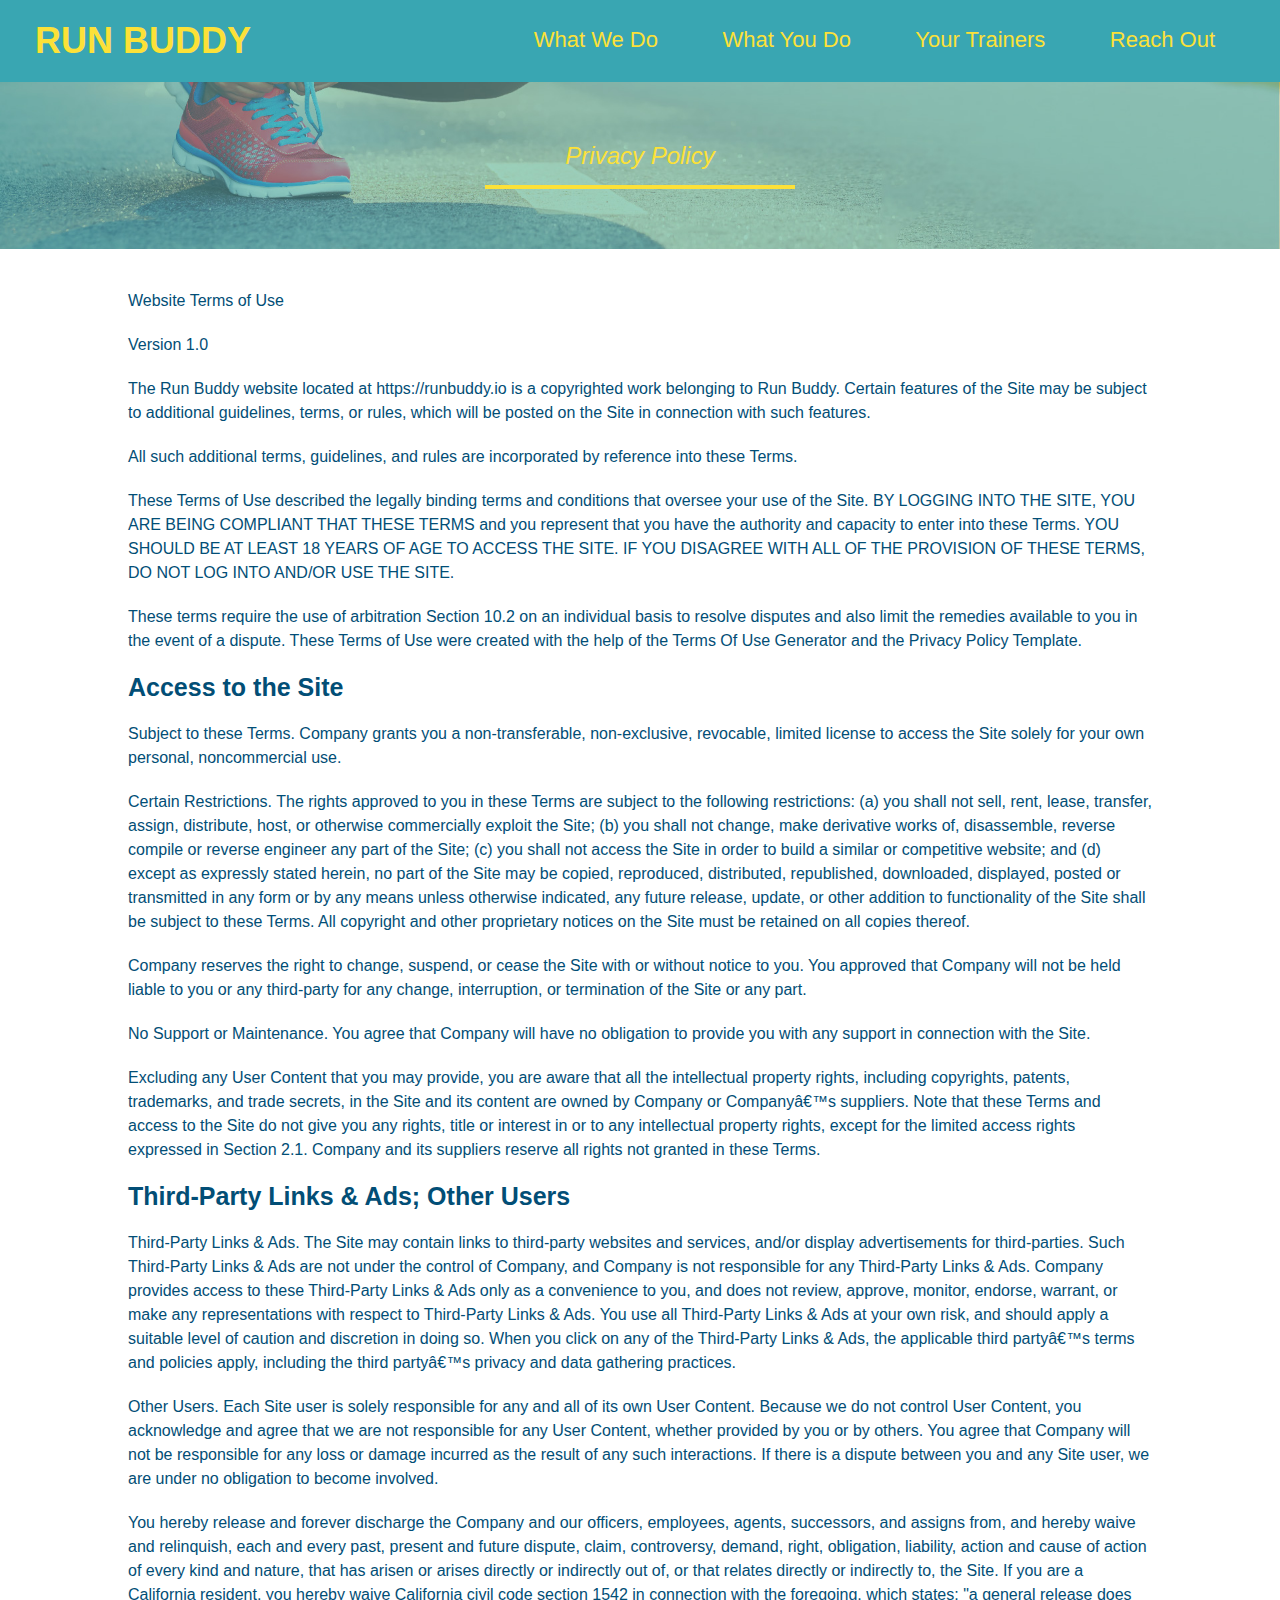
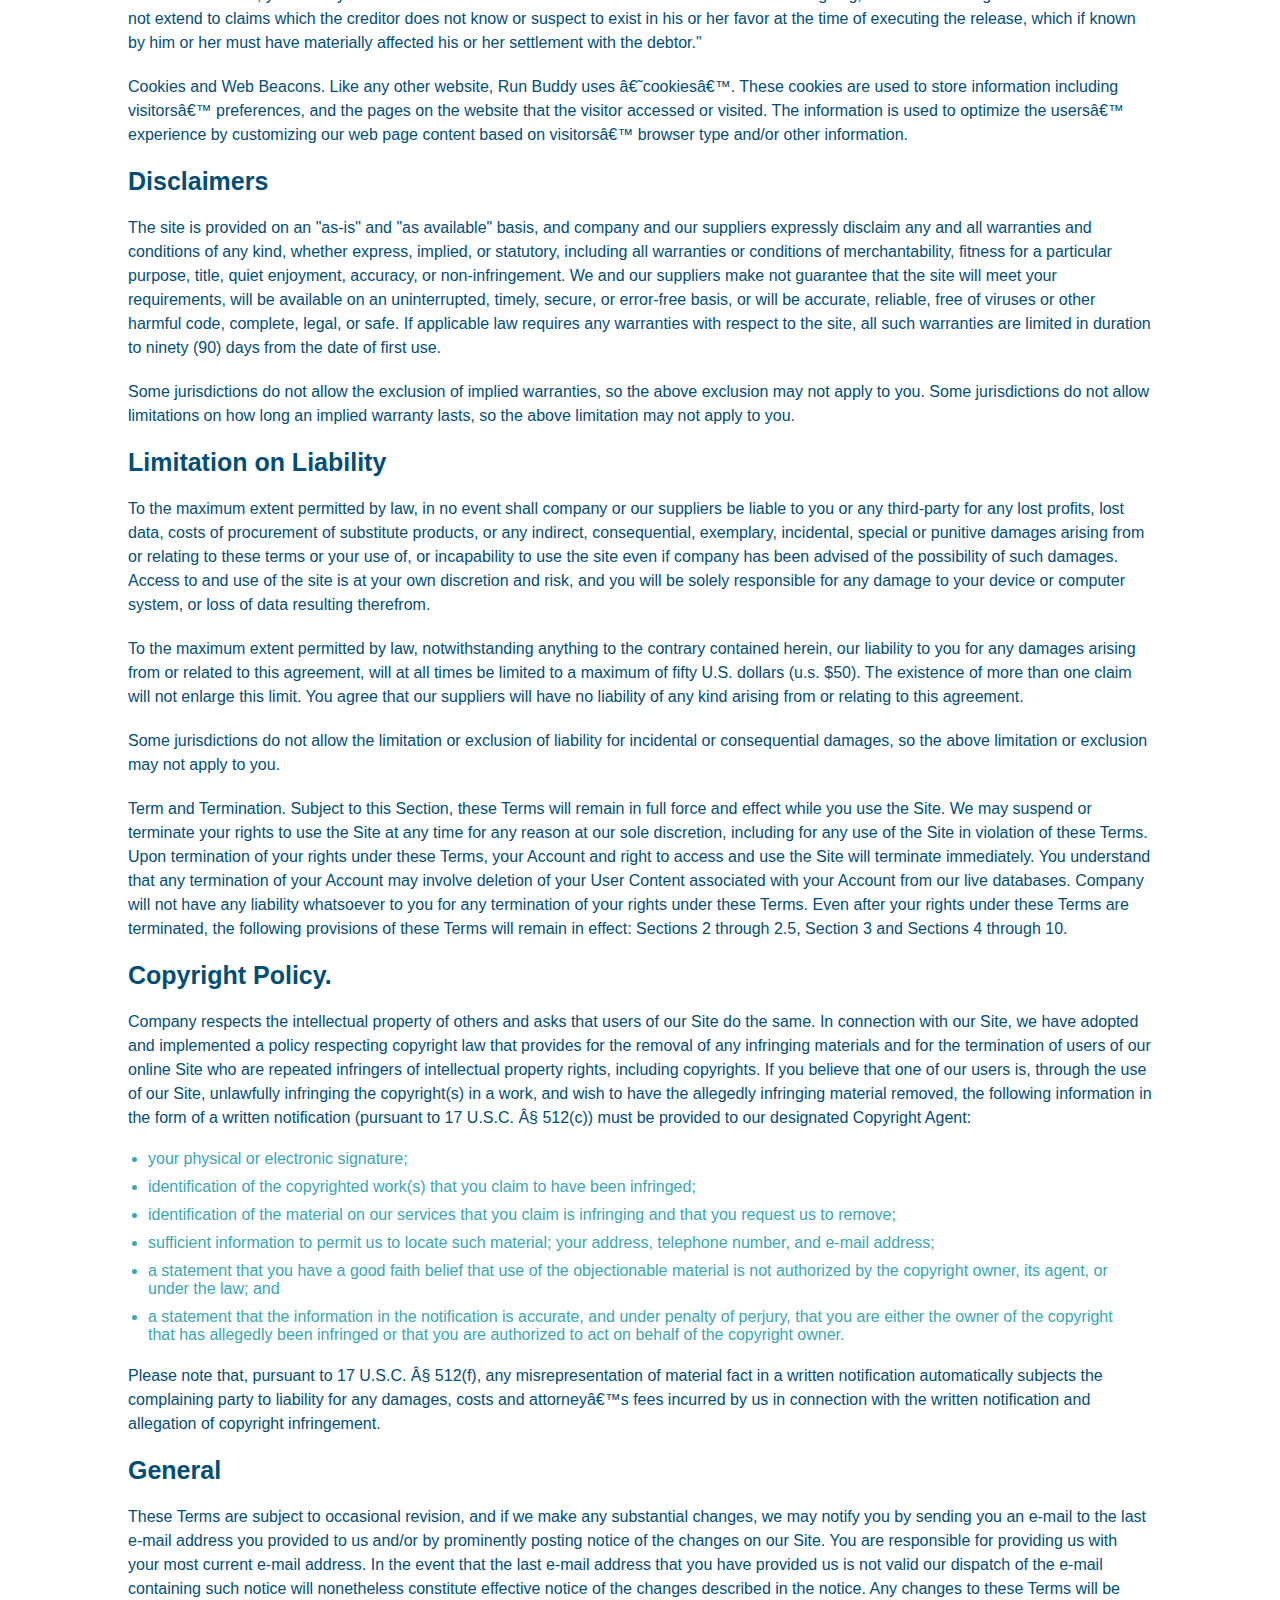
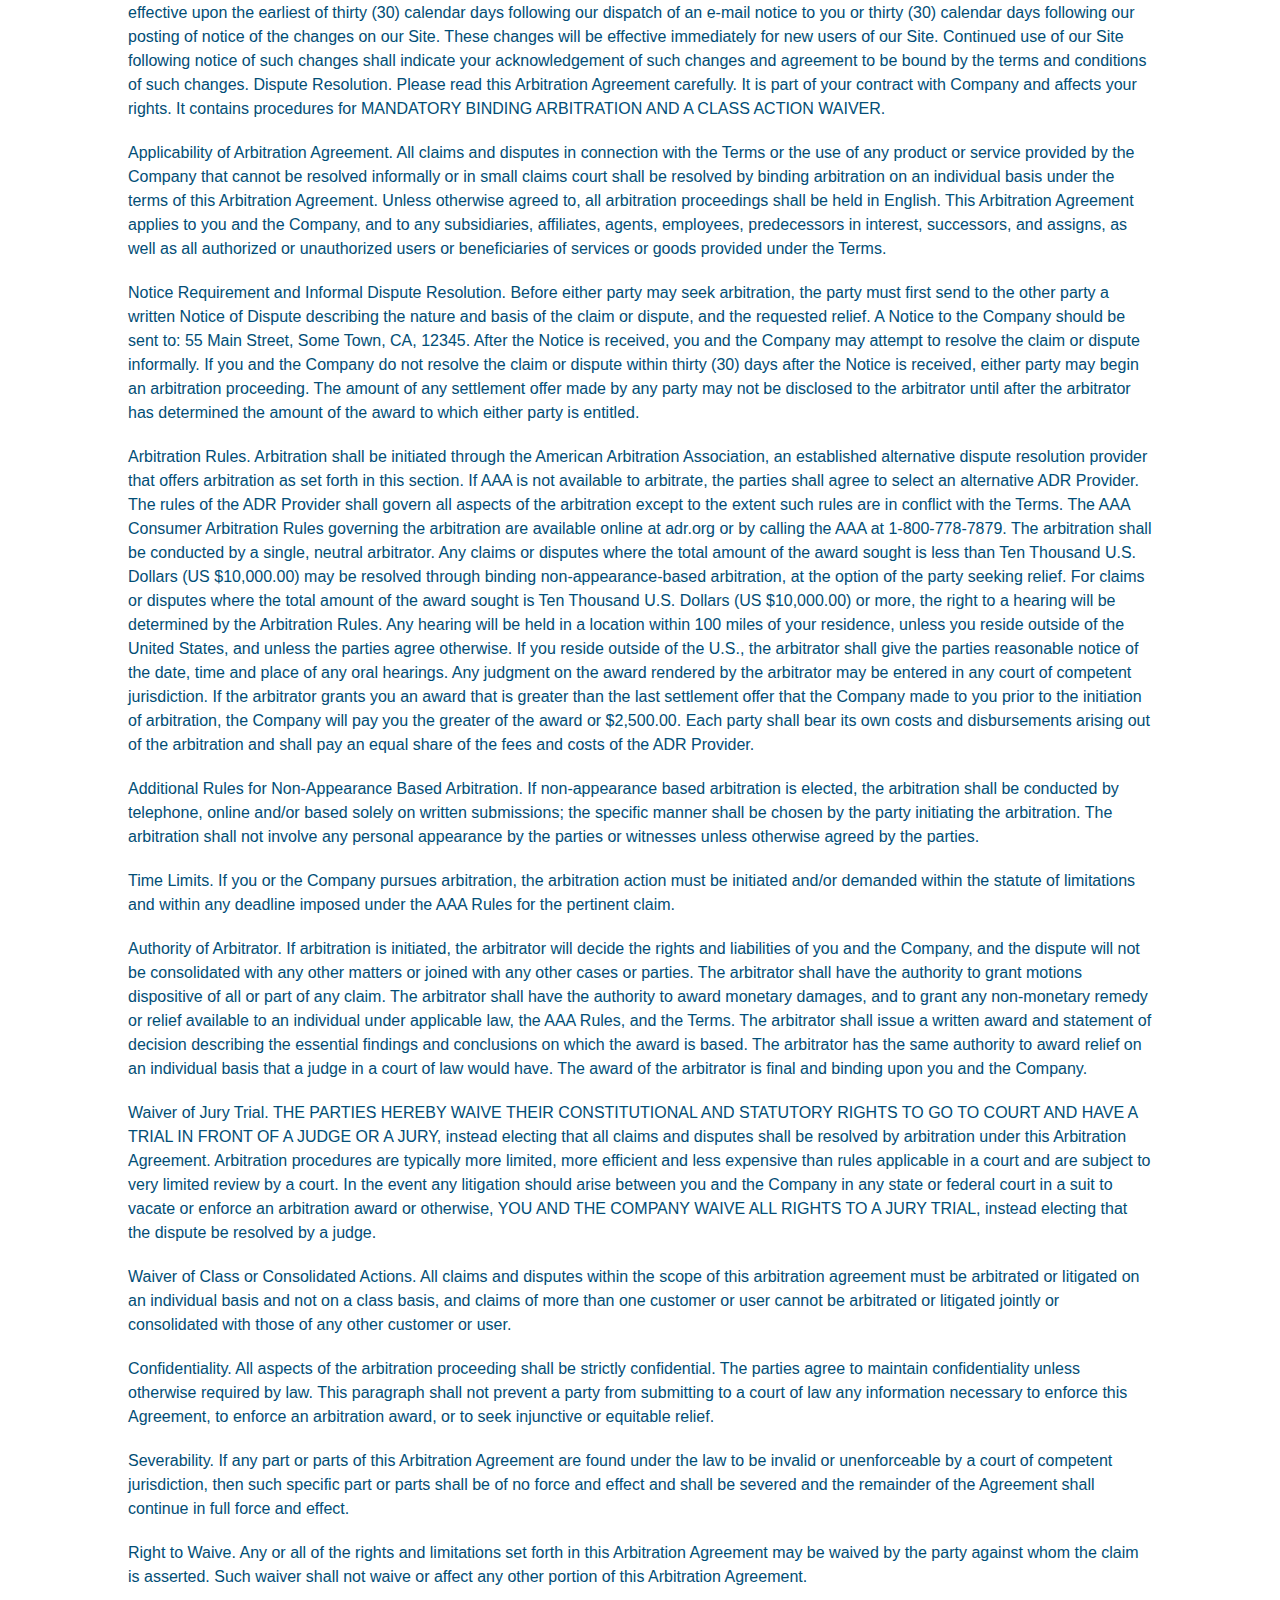
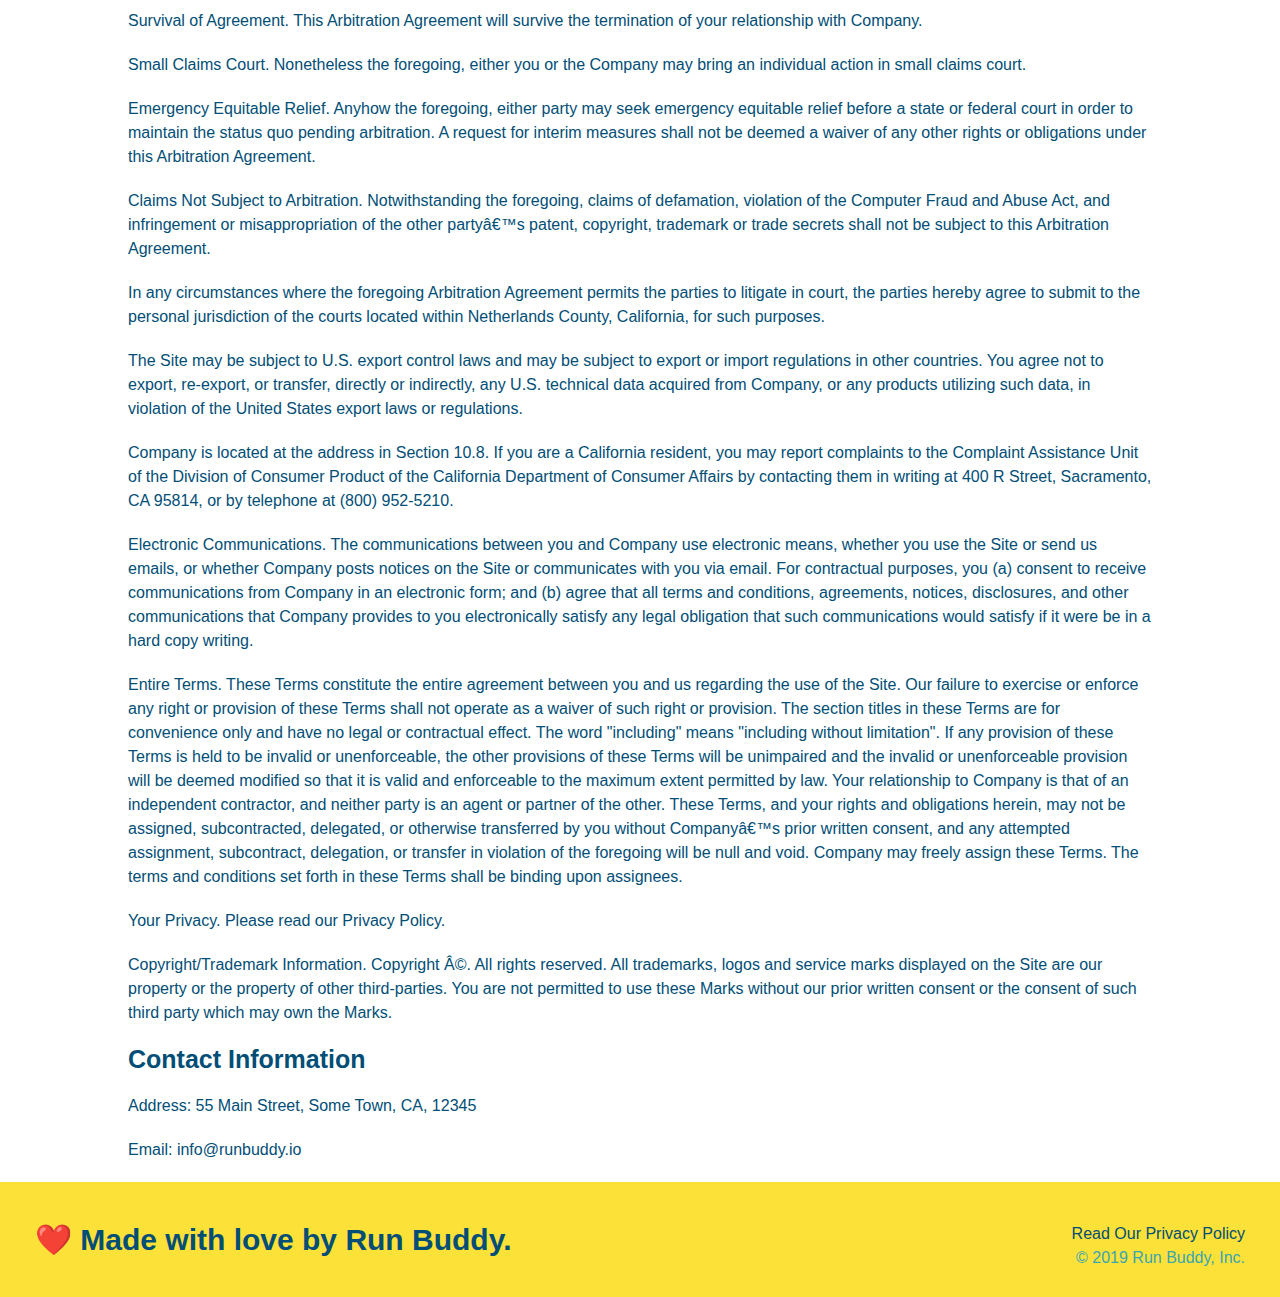
==== privacy-policy.html @ 729542e2 "final product" ====
<!DOCTYPE html>
<html lang="en">
    <head>
        <meta charset="UTF-8" />
        <title>Privacy Policy - Run Buddy</title>
        <link rel="stylesheet" href="./assets/css/style.css" />
        <link rel="stylesheet" href="./assets/css/secondary-styles.css" />
    </head>
    <body>
        <!-- Navigation -->
        <header>
            <h1>
                <a href="/">RUN BUDDY</a>
            </h1>
            <nav>
                <!-- Unordered list element-->
                <ul>
                    <!-- List item element-->
                    <li>
                        <a href="./index.html#what-we-do">What We Do</a>
                    </li>
                    <li>
                        <a href="./index.html#what-you-do">What You Do</a>
                    </li>
                    <li>
                        <a href="./index.html#your-trainers">Your Trainers</a>
                    </li>
                    <li>
                        <a href="./index.html#reach-out">Reach Out</a>
                    </li>
                </ul>
            </nav>
        </header>
        <section class="hero">
            <h2 class="page-title">
                Privacy Policy
            </h2>
        </section>
        <article class="secondary-content">
            <p>
                Website Terms of Use
              </p>
        
              <p>
                Version 1.0
              </p>
        
              <p>
                The Run Buddy website located at https://runbuddy.io is a copyrighted work belonging to Run Buddy. Certain
                features of the Site may be subject to additional guidelines, terms, or rules, which will be posted on the Site
                in connection with such features.
              </p>
        
              <p>
                All such additional terms, guidelines, and rules are incorporated by reference into these Terms.
              </p>
        
              <p>
                These Terms of Use described the legally binding terms and conditions that oversee your use of the Site. BY
                LOGGING INTO THE SITE, YOU ARE BEING COMPLIANT THAT THESE TERMS and you represent that you have the authority
                and capacity to enter into these Terms. YOU SHOULD BE AT LEAST 18 YEARS OF AGE TO ACCESS THE SITE. IF YOU
                DISAGREE WITH ALL OF THE PROVISION OF THESE TERMS, DO NOT LOG INTO AND/OR USE THE SITE.
              </p>
        
              <p>
                These terms require the use of arbitration Section 10.2 on an individual basis to resolve disputes and also
                limit the remedies available to you in the event of a dispute. These Terms of Use were created with the help of
                the Terms Of Use Generator and the Privacy Policy Template.
              </p>
        
              <h3>
                Access to the Site
              </h3>
        
              <p>
                Subject to these Terms. Company grants you a non-transferable, non-exclusive, revocable, limited license to
                access the Site solely for your own personal, noncommercial use.
              </p>
        
              <p>
                Certain Restrictions. The rights approved to you in these Terms are subject to the following restrictions: (a)
                you shall not sell, rent, lease, transfer, assign, distribute, host, or otherwise commercially exploit the Site;
                (b) you shall not change, make derivative works of, disassemble, reverse compile or reverse engineer any part of
                the Site; (c) you shall not access the Site in order to build a similar or competitive website; and (d) except
                as expressly stated herein, no part of the Site may be copied, reproduced, distributed, republished, downloaded,
                displayed, posted or transmitted in any form or by any means unless otherwise indicated, any future release,
                update, or other addition to functionality of the Site shall be subject to these Terms. All copyright and other
                proprietary notices on the Site must be retained on all copies thereof.
              </p>
        
              <p>
                Company reserves the right to change, suspend, or cease the Site with or without notice to you. You approved
                that Company will not be held liable to you or any third-party for any change, interruption, or termination of
                the Site or any part.
              </p>
        
              <p>
                No Support or Maintenance. You agree that Company will have no obligation to provide you with any support in
                connection with the Site.
              </p>
        
              <p>
                Excluding any User Content that you may provide, you are aware that all the intellectual property rights,
                including copyrights, patents, trademarks, and trade secrets, in the Site and its content are owned by Company
                or Companyâ€™s suppliers. Note that these Terms and access to the Site do not give you any rights, title or
                interest in or to any intellectual property rights, except for the limited access rights expressed in Section
                2.1. Company and its suppliers reserve all rights not granted in these Terms.
              </p>
        
              <h3>
                Third-Party Links & Ads; Other Users
              </h3>
        
              <p>
                Third-Party Links & Ads. The Site may contain links to third-party websites and services, and/or display
                advertisements for third-parties. Such Third-Party Links & Ads are not under the control of Company, and Company
                is not responsible for any Third-Party Links & Ads. Company provides access to these Third-Party Links & Ads
                only as a convenience to you, and does not review, approve, monitor, endorse, warrant, or make any
                representations with respect to Third-Party Links & Ads. You use all Third-Party Links & Ads at your own risk,
                and should apply a suitable level of caution and discretion in doing so. When you click on any of the
                Third-Party Links & Ads, the applicable third partyâ€™s terms and policies apply, including the third partyâ€™s
                privacy and data gathering practices.
              </p>
        
              <p>
                Other Users. Each Site user is solely responsible for any and all of its own User Content. Because we do not
                control User Content, you acknowledge and agree that we are not responsible for any User Content, whether
                provided by you or by others. You agree that Company will not be responsible for any loss or damage incurred as
                the result of any such interactions. If there is a dispute between you and any Site user, we are under no
                obligation to become involved.
              </p>
        
              <p>
                You hereby release and forever discharge the Company and our officers, employees, agents, successors, and
                assigns from, and hereby waive and relinquish, each and every past, present and future dispute, claim,
                controversy, demand, right, obligation, liability, action and cause of action of every kind and nature, that has
                arisen or arises directly or indirectly out of, or that relates directly or indirectly to, the Site. If you are
                a California resident, you hereby waive California civil code section 1542 in connection with the foregoing,
                which states: "a general release does not extend to claims which the creditor does not know or suspect to exist
                in his or her favor at the time of executing the release, which if known by him or her must have materially
                affected his or her settlement with the debtor."
              </p>
        
              <p>
                Cookies and Web Beacons. Like any other website, Run Buddy uses â€˜cookiesâ€™. These cookies are used to store
                information including visitorsâ€™ preferences, and the pages on the website that the visitor accessed or visited.
                The information is used to optimize the usersâ€™ experience by customizing our web page content based on visitorsâ€™
                browser type and/or other information.
              </p>
        
              <h3>
                Disclaimers
              </h3>
        
              <p>
                The site is provided on an "as-is" and "as available" basis, and company and our suppliers expressly disclaim
                any and all warranties and conditions of any kind, whether express, implied, or statutory, including all
                warranties or conditions of merchantability, fitness for a particular purpose, title, quiet enjoyment, accuracy,
                or non-infringement. We and our suppliers make not guarantee that the site will meet your requirements, will be
                available on an uninterrupted, timely, secure, or error-free basis, or will be accurate, reliable, free of
                viruses or other harmful code, complete, legal, or safe. If applicable law requires any warranties with respect
                to the site, all such warranties are limited in duration to ninety (90) days from the date of first use.
              </p>
        
              <p>
                Some jurisdictions do not allow the exclusion of implied warranties, so the above exclusion may not apply to
                you. Some jurisdictions do not allow limitations on how long an implied warranty lasts, so the above limitation
                may not apply to you.
              </p>
        
              <h3>
                Limitation on Liability
              </h3>
        
              <p>
                To the maximum extent permitted by law, in no event shall company or our suppliers be liable to you or any
                third-party for any lost profits, lost data, costs of procurement of substitute products, or any indirect,
                consequential, exemplary, incidental, special or punitive damages arising from or relating to these terms or
                your use of, or incapability to use the site even if company has been advised of the possibility of such
                damages. Access to and use of the site is at your own discretion and risk, and you will be solely responsible
                for any damage to your device or computer system, or loss of data resulting therefrom.
              </p>
        
              <p>
                To the maximum extent permitted by law, notwithstanding anything to the contrary contained herein, our liability
                to you for any damages arising from or related to this agreement, will at all times be limited to a maximum of
                fifty U.S. dollars (u.s. $50). The existence of more than one claim will not enlarge this limit. You agree that
                our suppliers will have no liability of any kind arising from or relating to this agreement.
              </p>
        
              <p>
                Some jurisdictions do not allow the limitation or exclusion of liability for incidental or consequential
                damages, so the above limitation or exclusion may not apply to you.
              </p>
        
              <p>
                Term and Termination. Subject to this Section, these Terms will remain in full force and effect while you use
                the Site. We may suspend or terminate your rights to use the Site at any time for any reason at our sole
                discretion, including for any use of the Site in violation of these Terms. Upon termination of your rights under
                these Terms, your Account and right to access and use the Site will terminate immediately. You understand that
                any termination of your Account may involve deletion of your User Content associated with your Account from our
                live databases. Company will not have any liability whatsoever to you for any termination of your rights under
                these Terms. Even after your rights under these Terms are terminated, the following provisions of these Terms
                will remain in effect: Sections 2 through 2.5, Section 3 and Sections 4 through 10.
              </p>
        
              <h3>
                Copyright Policy.
              </h3>
        
              <p>
                Company respects the intellectual property of others and asks that users of our Site do the same. In connection
                with our Site, we have adopted and implemented a policy respecting copyright law that provides for the removal
                of any infringing materials and for the termination of users of our online Site who are repeated infringers of
                intellectual property rights, including copyrights. If you believe that one of our users is, through the use of
                our Site, unlawfully infringing the copyright(s) in a work, and wish to have the allegedly infringing material
                removed, the following information in the form of a written notification (pursuant to 17 U.S.C. Â§ 512(c)) must
                be provided to our designated Copyright Agent:
              </p>
        
              <ul>
                <li>
                  your physical or electronic signature;
                </li>
                <li>
                  identification of the copyrighted work(s) that you claim to have been infringed;
                </li>
                <li>
                  identification of the material on our services that you claim is infringing and that you request us to remove;
                </li>
                <li>
                  sufficient information to permit us to locate such material; your address, telephone number, and e-mail
                  address;
                </li>
                <li>
                  a statement that you have a good faith belief that use of the objectionable material is not authorized by the
                  copyright owner, its agent, or under the law; and
                </li>
                <li>
                  a statement that the information in the notification is accurate, and under penalty of perjury, that you are
                  either the owner of the copyright that has allegedly been infringed or that you are authorized to act on
                  behalf of the copyright owner.
                </li>
              </ul>
        
              <p>
                Please note that, pursuant to 17 U.S.C. Â§ 512(f), any misrepresentation of material fact in a written
                notification automatically subjects the complaining party to liability for any damages, costs and attorneyâ€™s
                fees incurred by us in connection with the written notification and allegation of copyright infringement.
              </p>
        
              <h3>
                General
              </h3>
        
              <p>
                These Terms are subject to occasional revision, and if we make any substantial changes, we may notify you by
                sending you an e-mail to the last e-mail address you provided to us and/or by prominently posting notice of the
                changes on our Site. You are responsible for providing us with your most current e-mail address. In the event
                that the last e-mail address that you have provided us is not valid our dispatch of the e-mail containing such
                notice will nonetheless constitute effective notice of the changes described in the notice. Any changes to these
                Terms will be effective upon the earliest of thirty (30) calendar days following our dispatch of an e-mail
                notice to you or thirty (30) calendar days following our posting of notice of the changes on our Site. These
                changes will be effective immediately for new users of our Site. Continued use of our Site following notice of
                such changes shall indicate your acknowledgement of such changes and agreement to be bound by the terms and
                conditions of such changes. Dispute Resolution. Please read this Arbitration Agreement carefully. It is part of
                your contract with Company and affects your rights. It contains procedures for MANDATORY BINDING ARBITRATION AND
                A CLASS ACTION WAIVER.
              </p>
        
              <p>
                Applicability of Arbitration Agreement. All claims and disputes in connection with the Terms or the use of any
                product or service provided by the Company that cannot be resolved informally or in small claims court shall be
                resolved by binding arbitration on an individual basis under the terms of this Arbitration Agreement. Unless
                otherwise agreed to, all arbitration proceedings shall be held in English. This Arbitration Agreement applies to
                you and the Company, and to any subsidiaries, affiliates, agents, employees, predecessors in interest,
                successors, and assigns, as well as all authorized or unauthorized users or beneficiaries of services or goods
                provided under the Terms.
              </p>
        
              <p>
                Notice Requirement and Informal Dispute Resolution. Before either party may seek arbitration, the party must
                first send to the other party a written Notice of Dispute describing the nature and basis of the claim or
                dispute, and the requested relief. A Notice to the Company should be sent to: 55 Main Street, Some Town, CA,
                12345. After the Notice is received, you and the Company may attempt to resolve the claim or dispute informally.
                If you and the Company do not resolve the claim or dispute within thirty (30) days after the Notice is received,
                either party may begin an arbitration proceeding. The amount of any settlement offer made by any party may not
                be disclosed to the arbitrator until after the arbitrator has determined the amount of the award to which either
                party is entitled.
              </p>
        
              <p>
                Arbitration Rules. Arbitration shall be initiated through the American Arbitration Association, an established
                alternative dispute resolution provider that offers arbitration as set forth in this section. If AAA is not
                available to arbitrate, the parties shall agree to select an alternative ADR Provider. The rules of the ADR
                Provider shall govern all aspects of the arbitration except to the extent such rules are in conflict with the
                Terms. The AAA Consumer Arbitration Rules governing the arbitration are available online at adr.org or by
                calling the AAA at 1-800-778-7879. The arbitration shall be conducted by a single, neutral arbitrator. Any
                claims or disputes where the total amount of the award sought is less than Ten Thousand U.S. Dollars (US
                $10,000.00) may be resolved through binding non-appearance-based arbitration, at the option of the party seeking
                relief. For claims or disputes where the total amount of the award sought is Ten Thousand U.S. Dollars (US
                $10,000.00) or more, the right to a hearing will be determined by the Arbitration Rules. Any hearing will be
                held in a location within 100 miles of your residence, unless you reside outside of the United States, and
                unless the parties agree otherwise. If you reside outside of the U.S., the arbitrator shall give the parties
                reasonable notice of the date, time and place of any oral hearings. Any judgment on the award rendered by the
                arbitrator may be entered in any court of competent jurisdiction. If the arbitrator grants you an award that is
                greater than the last settlement offer that the Company made to you prior to the initiation of arbitration, the
                Company will pay you the greater of the award or $2,500.00. Each party shall bear its own costs and
                disbursements arising out of the arbitration and shall pay an equal share of the fees and costs of the ADR
                Provider.
              </p>
        
              <p>
                Additional Rules for Non-Appearance Based Arbitration. If non-appearance based arbitration is elected, the
                arbitration shall be conducted by telephone, online and/or based solely on written submissions; the specific
                manner shall be chosen by the party initiating the arbitration. The arbitration shall not involve any personal
                appearance by the parties or witnesses unless otherwise agreed by the parties.
              </p>
        
              <p>
                Time Limits. If you or the Company pursues arbitration, the arbitration action must be initiated and/or demanded
                within the statute of limitations and within any deadline imposed under the AAA Rules for the pertinent claim.
              </p>
        
              <p>
                Authority of Arbitrator. If arbitration is initiated, the arbitrator will decide the rights and liabilities of
                you and the Company, and the dispute will not be consolidated with any other matters or joined with any other
                cases or parties. The arbitrator shall have the authority to grant motions dispositive of all or part of any
                claim. The arbitrator shall have the authority to award monetary damages, and to grant any non-monetary remedy
                or relief available to an individual under applicable law, the AAA Rules, and the Terms. The arbitrator shall
                issue a written award and statement of decision describing the essential findings and conclusions on which the
                award is based. The arbitrator has the same authority to award relief on an individual basis that a judge in a
                court of law would have. The award of the arbitrator is final and binding upon you and the Company.
              </p>
        
              <p>
                Waiver of Jury Trial. THE PARTIES HEREBY WAIVE THEIR CONSTITUTIONAL AND STATUTORY RIGHTS TO GO TO COURT AND HAVE
                A TRIAL IN FRONT OF A JUDGE OR A JURY, instead electing that all claims and disputes shall be resolved by
                arbitration under this Arbitration Agreement. Arbitration procedures are typically more limited, more efficient
                and less expensive than rules applicable in a court and are subject to very limited review by a court. In the
                event any litigation should arise between you and the Company in any state or federal court in a suit to vacate
                or enforce an arbitration award or otherwise, YOU AND THE COMPANY WAIVE ALL RIGHTS TO A JURY TRIAL, instead
                electing that the dispute be resolved by a judge.
              </p>
        
              <p>
                Waiver of Class or Consolidated Actions. All claims and disputes within the scope of this arbitration agreement
                must be arbitrated or litigated on an individual basis and not on a class basis, and claims of more than one
                customer or user cannot be arbitrated or litigated jointly or consolidated with those of any other customer or
                user.
              </p>
        
              <p>
                Confidentiality. All aspects of the arbitration proceeding shall be strictly confidential. The parties agree to
                maintain confidentiality unless otherwise required by law. This paragraph shall not prevent a party from
                submitting to a court of law any information necessary to enforce this Agreement, to enforce an arbitration
                award, or to seek injunctive or equitable relief.
              </p>
        
              <p>
                Severability. If any part or parts of this Arbitration Agreement are found under the law to be invalid or
                unenforceable by a court of competent jurisdiction, then such specific part or parts shall be of no force and
                effect and shall be severed and the remainder of the Agreement shall continue in full force and effect.
              </p>
        
              <p>
                Right to Waive. Any or all of the rights and limitations set forth in this Arbitration Agreement may be waived
                by the party against whom the claim is asserted. Such waiver shall not waive or affect any other portion of this
                Arbitration Agreement.
              </p>
        
              <p>
                Survival of Agreement. This Arbitration Agreement will survive the termination of your relationship with
                Company.
              </p>
        
              <p>
                Small Claims Court. Nonetheless the foregoing, either you or the Company may bring an individual action in small
                claims court.
              </p>
        
              <p>
                Emergency Equitable Relief. Anyhow the foregoing, either party may seek emergency equitable relief before a
                state or federal court in order to maintain the status quo pending arbitration. A request for interim measures
                shall not be deemed a waiver of any other rights or obligations under this Arbitration Agreement.
              </p>
        
              <p>
                Claims Not Subject to Arbitration. Notwithstanding the foregoing, claims of defamation, violation of the
                Computer Fraud and Abuse Act, and infringement or misappropriation of the other partyâ€™s patent, copyright,
                trademark or trade secrets shall not be subject to this Arbitration Agreement.
              </p>
        
              <p>
                In any circumstances where the foregoing Arbitration Agreement permits the parties to litigate in court, the
                parties hereby agree to submit to the personal jurisdiction of the courts located within Netherlands County,
                California, for such purposes.
              </p>
        
              <p>
                The Site may be subject to U.S. export control laws and may be subject to export or import regulations in other
                countries. You agree not to export, re-export, or transfer, directly or indirectly, any U.S. technical data
                acquired from Company, or any products utilizing such data, in violation of the United States export laws or
                regulations.
              </p>
        
              <p>
                Company is located at the address in Section 10.8. If you are a California resident, you may report complaints
                to the Complaint Assistance Unit of the Division of Consumer Product of the California Department of Consumer
                Affairs by contacting them in writing at 400 R Street, Sacramento, CA 95814, or by telephone at (800) 952-5210.
              </p>
        
              <p>
                Electronic Communications. The communications between you and Company use electronic means, whether you use the
                Site or send us emails, or whether Company posts notices on the Site or communicates with you via email. For
                contractual purposes, you (a) consent to receive communications from Company in an electronic form; and (b)
                agree that all terms and conditions, agreements, notices, disclosures, and other communications that Company
                provides to you electronically satisfy any legal obligation that such communications would satisfy if it were be
                in a hard copy writing.
              </p>
        
              <p>
                Entire Terms. These Terms constitute the entire agreement between you and us regarding the use of the Site. Our
                failure to exercise or enforce any right or provision of these Terms shall not operate as a waiver of such right
                or provision. The section titles in these Terms are for convenience only and have no legal or contractual
                effect. The word "including" means "including without limitation". If any provision of these Terms is held to be
                invalid or unenforceable, the other provisions of these Terms will be unimpaired and the invalid or
                unenforceable provision will be deemed modified so that it is valid and enforceable to the maximum extent
                permitted by law. Your relationship to Company is that of an independent contractor, and neither party is an
                agent or partner of the other. These Terms, and your rights and obligations herein, may not be assigned,
                subcontracted, delegated, or otherwise transferred by you without Companyâ€™s prior written consent, and any
                attempted assignment, subcontract, delegation, or transfer in violation of the foregoing will be null and void.
                Company may freely assign these Terms. The terms and conditions set forth in these Terms shall be binding upon
                assignees.
              </p>
        
              <p>
                Your Privacy. Please read our Privacy Policy.
              </p>
        
              <p>
                Copyright/Trademark Information. Copyright Â©. All rights reserved. All trademarks, logos and service marks
                displayed on the Site are our property or the property of other third-parties. You are not permitted to use
                these Marks without our prior written consent or the consent of such third party which may own the Marks.
              </p>
        
              <h3>
                Contact Information
              </h3>
        
              <p>
                Address: 55 Main Street, Some Town, CA, 12345
              </p>
        
              <p>
                Email: info@runbuddy.io
              </p>
        
        </article>
        <!-- Footer -->
        <footer>
            <h2>❤️ Made with love by Run Buddy.</h2>
            <div>
                <a>Read Our Privacy Policy</a><br />
                &copy; 2019 Run Buddy, Inc.
            </div>
        </footer>
    </body>
</html>
---- assets/css/style.css ----
* {
    margin: 0;
    padding: 0;
    box-sizing: border-box;
}
body {
    color: #39a6b2;
    font-family: Arial, Helvetica, sans-serif;
}

/* apply styles to <header> */
header {
    padding: 20px 35px;
    background-color: #39a6b2;
}

header h1{
    font-weight: bold;
    font-size: 36px;
    color: #fce138;
    margin: 0;
    display: inline;
}

header a {
    text-decoration: none;
    color: #fce138;
}

header nav {
    float: right;
    margin: 7px 0;
}

header nav ul li {
    display: inline;
}

header nav ul li a {
    margin: 0 30px;
    font-weight: lighter;
    font-size: 22px;
}

footer {
    background: #fce138;
    width: 100%;
    padding: 40px 35px;
}

footer h2 {
    display: inline;
    color: #024e76;
    font-size: 30px;
    margin: 0;
}

footer div {
    float: right;
    line-height: 1.5;
    text-align: right;
}

footer a {
    color: #024e76;
}

section {
    padding: 60px;
}

/* Hero Style Start*/

.hero {
    background-image: url("../images/hero-bg.jpg");
    height: 600px;
    background-size: cover;
    background-position: center;
}
/* Hero Style End */

.hero-form {
    color: #024e76;
    background-color: #fce138;
    padding: 20px;
    width: 500px;
    border: solid 3px #024e76;
    position: absolute;
    bottom: 120px;
    right: 140px;
}

.hero-form h3 {
    margin: 0;
    font-size: 24px;
}

.hero-form p {
    margin: 5px 0 15px 0;
}

.form-input {
    border: 1px solid #024e76;
    display: block;
    padding: 7px 15px;
    font-size: 16px;
    color: #024e76;
    width: 100%;
    margin-bottom: 15px;
}

.hero-form label {
    margin: 0 5px;
}

.hero-form button {
    background-color: #024e76;
    color: #fce138;
    border: none;
    padding: 10px 20px;
    font-size: 16px;
}
/* HERO STYLES END */

.intro {
    text-align: center;
}

.intro p {
    line-height: 1.7;
    color: #39a6b2;
    width: 80%;
    font-size: 20px;
    margin: 0 auto;
}

.steps {
    text-align: center;
    background: #fce138;
}

.steps div {
    margin-bottom: 80px;
}

.steps img {
    width: 15%;
    margin: 10px 0;
}

.steps h3 {
    color: #024e76;
    font-size: 46px;
    margin-top: 10px;
}

.steps p {
    color: #39a6b2;
    font-size: 23px;
}

.steps span {
    font-size: 38px;
}

.section-title {
    font-size: 55px;
    color: #024e76;
    margin-bottom: 35px;
    padding: 0 100px 20px 100px;
    display: inline-block;
    border-bottom: 3px solid;
}

.primary-border {
    border-color: #fce138;
}

.secondary-border {
    border-color: #39a6b2;
}

.trainers {
    text-align: center;
}

.trainer {
    width: 900px;
    margin: 0 auto 30px auto;
    background: #024e76;
    color: #fce138;
    overflow: auto;
}

.trainer img {
    width: 35%;
    float: left;
}

.trainer-bio {
    padding: 35px;
    float: left;
    width: 65%;
}

.trainer-bio h3 {
    font-size: 32px;
    margin-bottom: 8px;
}

.trainer-bio h4 {
    font-weight: lighter;
    font-size: 26px;
    margin-bottom: 25px;
}

.trainer-bio p {
    font-size: 17px;
    line-height: 1.3;
}

.text-left {
    text-align: left;
}

.text-right {
    text-align: right;
}

/* REACH OUT STYLES START */
.contact {
    text-align: center;
    background: #024e76;
}

.contact h2 {
    color: #fce138;
}

.contact-info iframe {
    width: 400px;
    height: 400px;
}

.contact-info div {
    width: 410px;
    display: inline-block;
    vertical-align: top;
    text-align: left;
    margin: 30px 0 0 60px;
    color: white;
}

.contact-info h3 {
    color: #fce138;
    font-size: 32px;
}

.contact-info p, .contact-info address {
    margin: 20px 0;
    line-height: 1.5;
    font-size: 20px;
    font-style: normal;
}

.contact-info a {
    color: #fce138;
}

/* REACH OUT STYLES END */
---- assets/css/secondary-styles.css ----
.hero {
    background-position: bottom;
    height: auto;
    text-align: center;
    margin-bottom: 40px;
}

.page-title {
    color: #fce138;
    border-bottom: 4px solid #fce138;
    padding: 0 80px 15px 80px;
    font-weight: normal;
    font-size: 42;
    font-style: italic;
}

.hero h2 {
    display: inline-block;
}

.secondary-content {
    width: 80%;
    margin: 0 auto;
    color: #024e76;
}

.secondary-content h3 {
    font-size: 25px;
    margin: 20px 0;
}

.secondary-content p {
    font-size: 16px;
    line-height: 1.5;
    margin: 20px 0;
}

.secondary-content ul {
    margin: 15px 20px;
}

.secondary-content li {
    color: #39a6b2;
    margin: 10px 0;
}
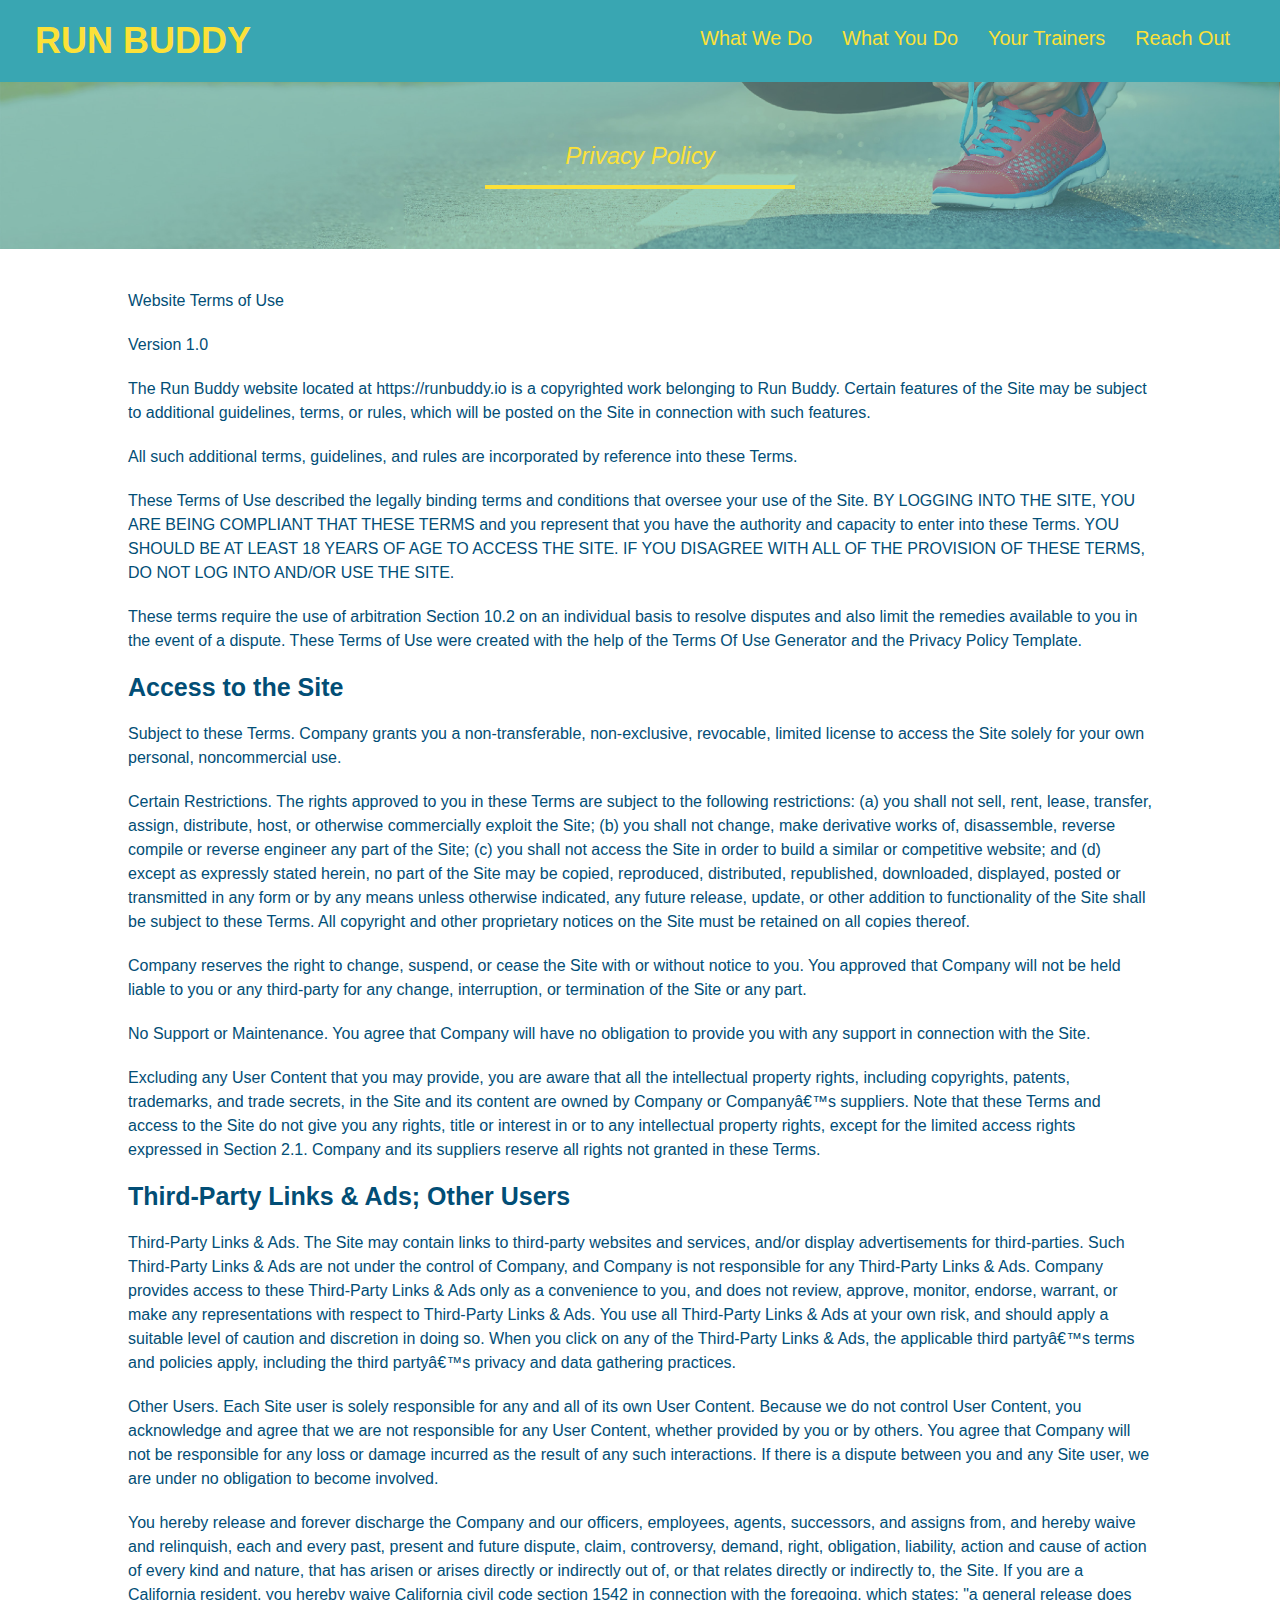
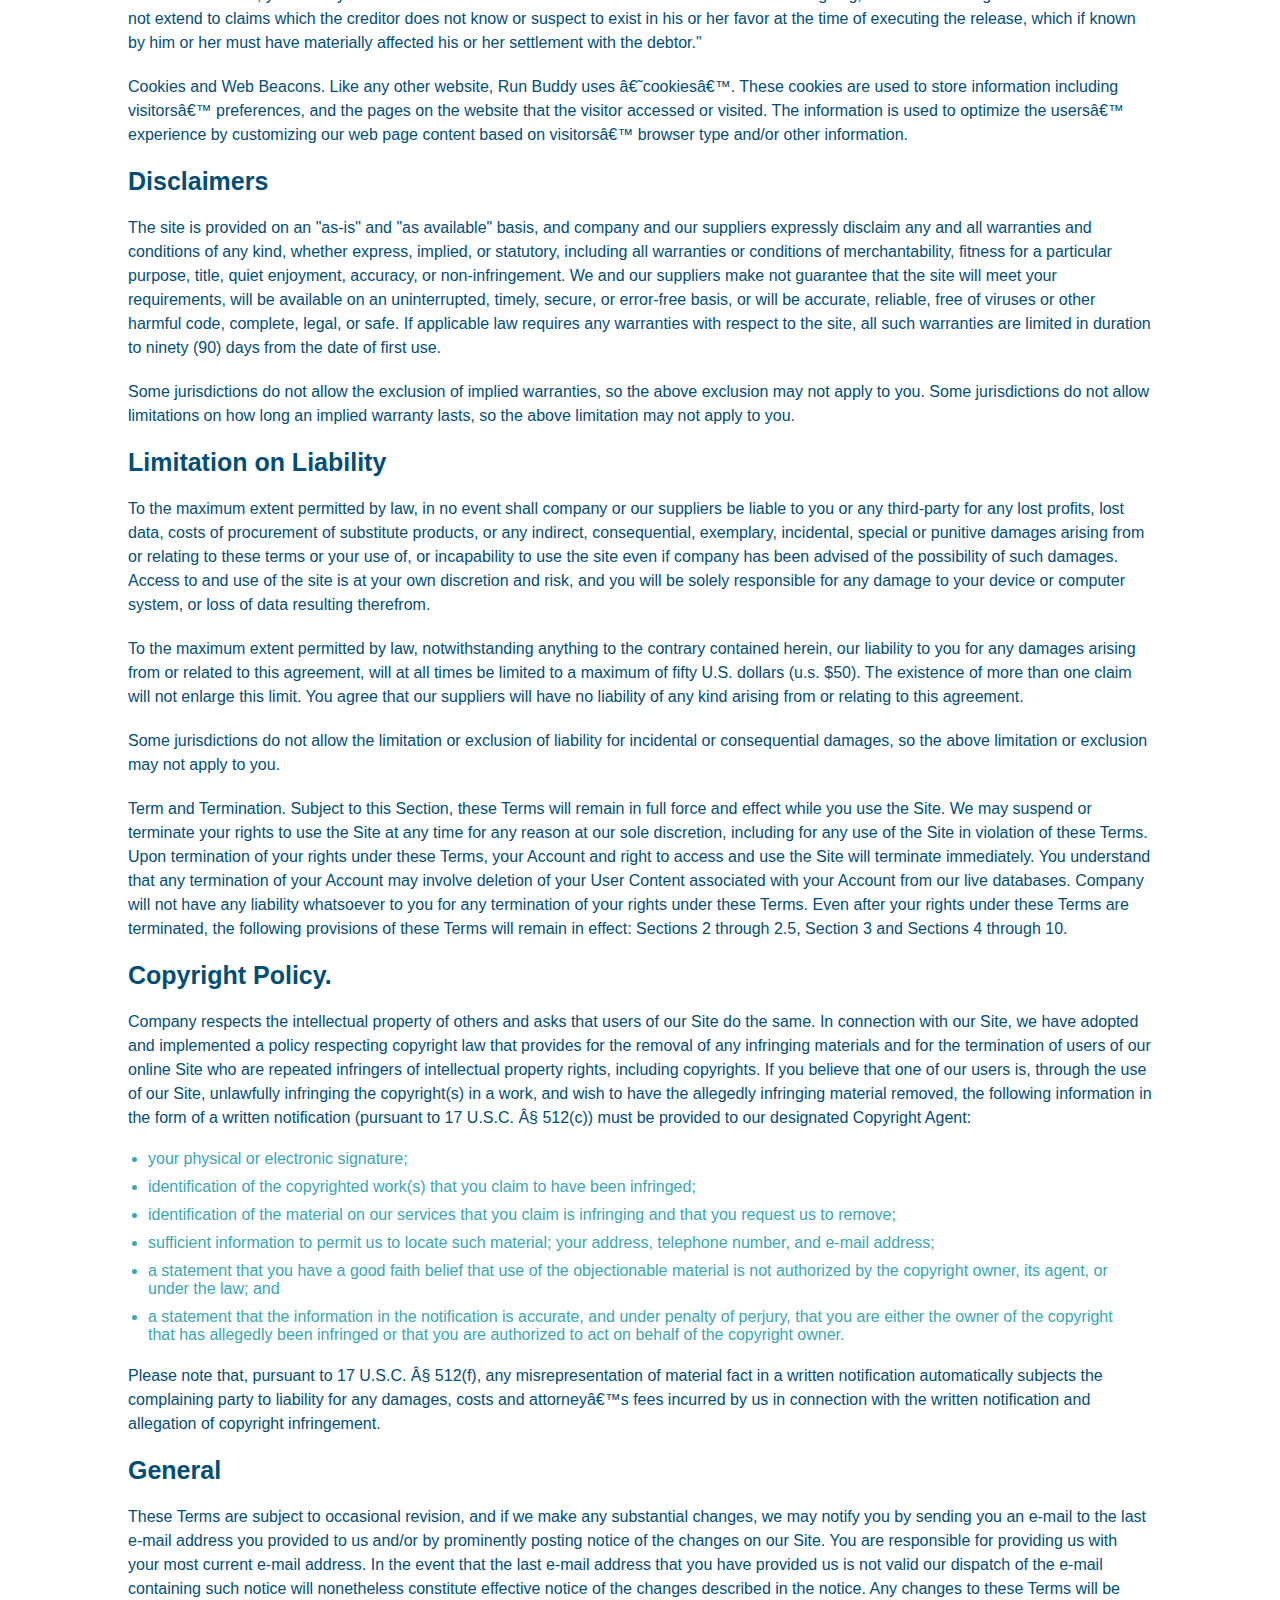
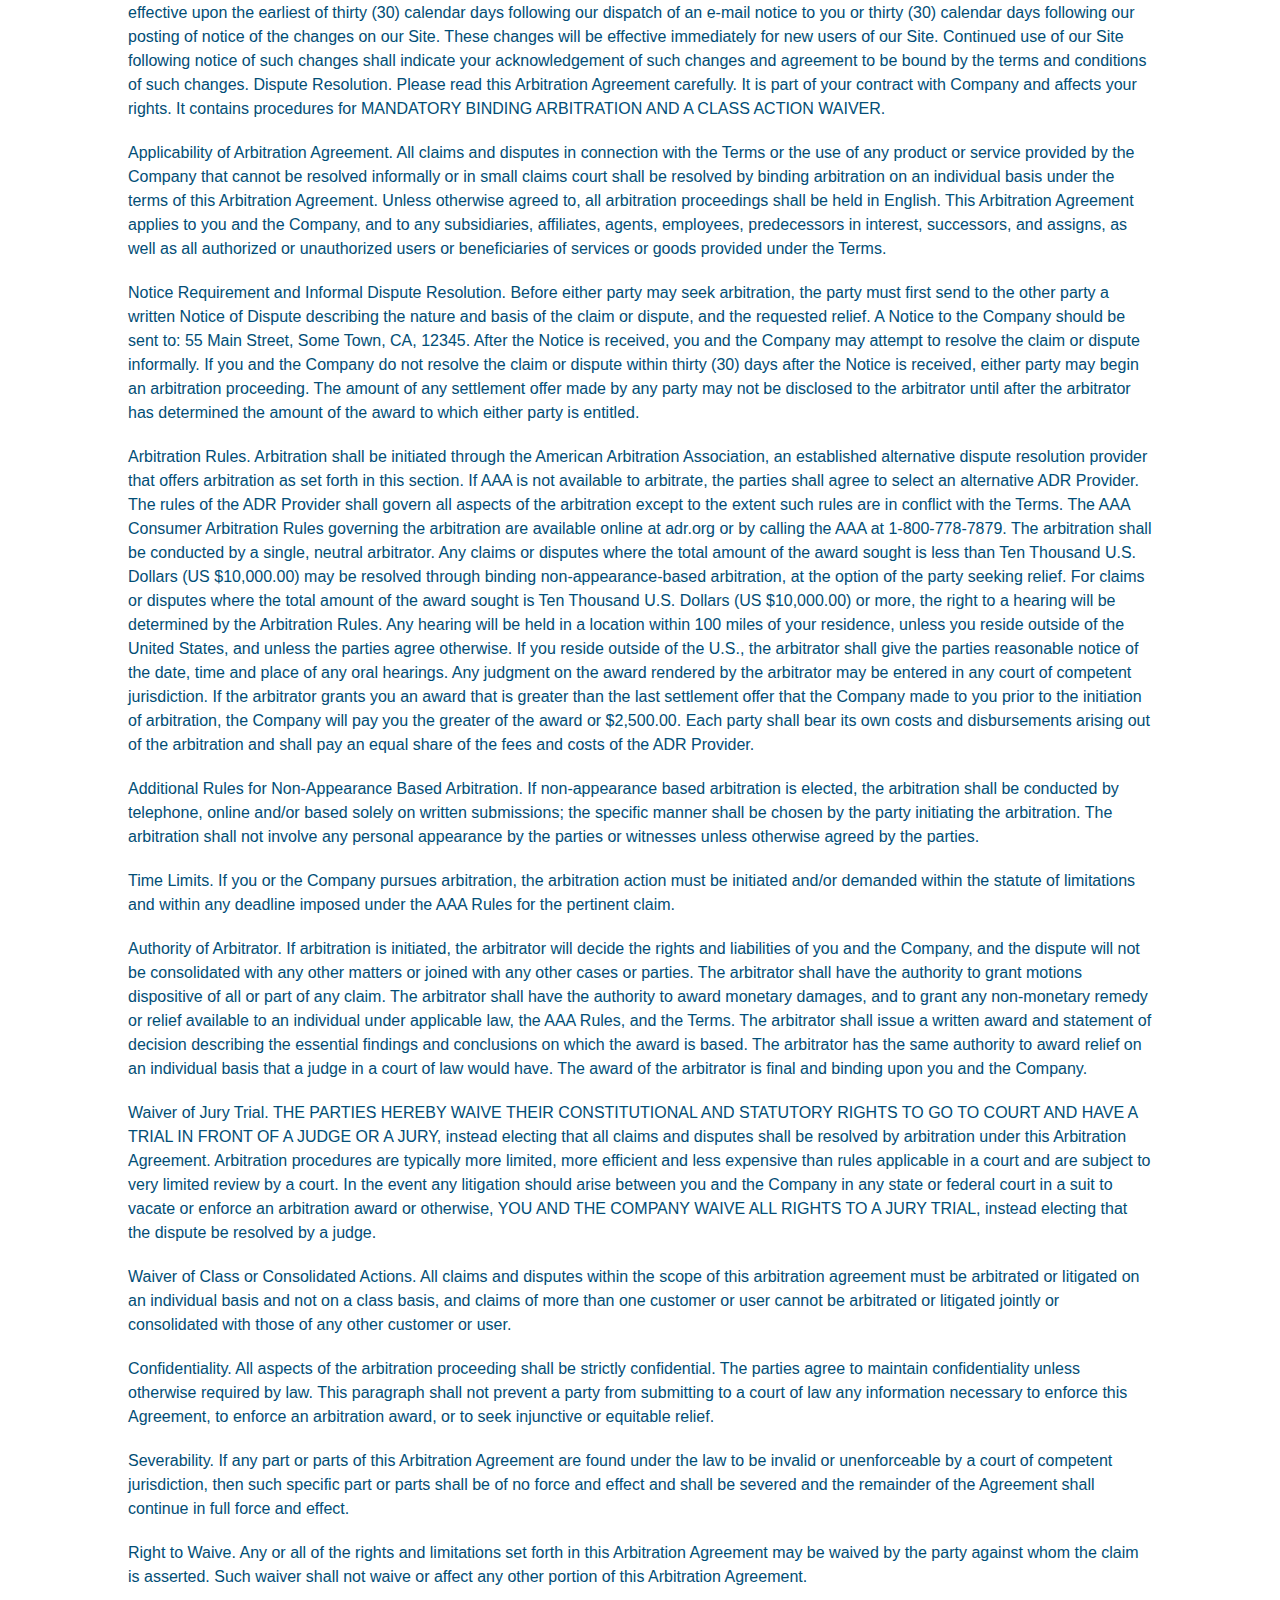
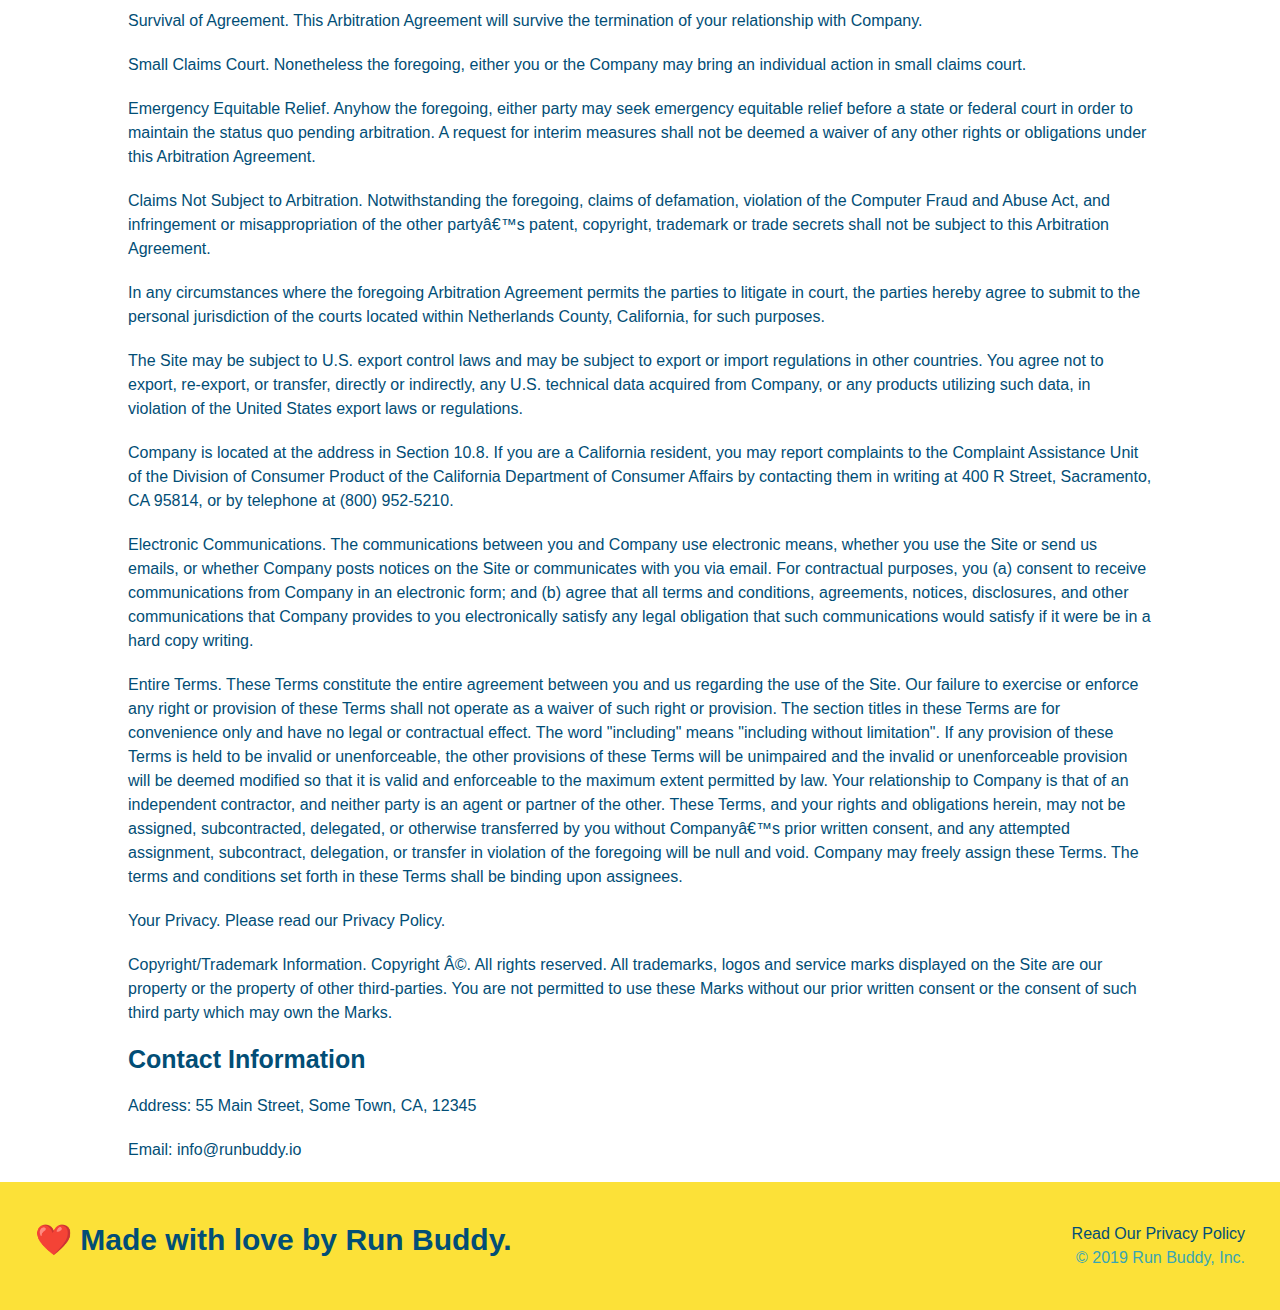
==== commit 73bd8dff: "initial media queries" ====
--- a/privacy-policy.html
+++ b/privacy-policy.html
@@ -2,6 +2,7 @@
 <html lang="en">
     <head>
         <meta charset="UTF-8" />
+        <meta name="viewport" content="width=device-width, initial-scale=1.0" />
         <title>Privacy Policy - Run Buddy</title>
         <link rel="stylesheet" href="./assets/css/style.css" />
         <link rel="stylesheet" href="./assets/css/secondary-styles.css" />
--- a/assets/css/style.css
+++ b/assets/css/style.css
@@ -3,15 +3,20 @@
     padding: 0;
     box-sizing: border-box;
 }
+
 body {
     color: #39a6b2;
     font-family: Arial, Helvetica, sans-serif;
 }
 
 /* apply styles to <header> */
+
 header {
     padding: 20px 35px;
     background-color: #39a6b2;
+    display: flex;
+    justify-content: space-between;
+    flex-wrap: wrap;
 }
 
 header h1{
@@ -19,7 +24,6 @@
     font-size: 36px;
     color: #fce138;
     margin: 0;
-    display: inline;
 }
 
 header a {
@@ -28,35 +32,39 @@
 }
 
 header nav {
-    float: right;
     margin: 7px 0;
 }
 
-header nav ul li {
-    display: inline;
+header nav ul {
+    display: flex;
+    flex-wrap: wrap;
+    justify-content: space-between;
+    align-items: center;
+    list-style: none;
 }
 
 header nav ul li a {
-    margin: 0 30px;
+    padding: 10px 15px;
     font-weight: lighter;
-    font-size: 22px;
+    font-size: 1.55vw;
 }
 
 footer {
     background: #fce138;
     width: 100%;
     padding: 40px 35px;
+    display: flex;
+    justify-content: space-between;
+    flex-wrap: wrap;
 }
 
 footer h2 {
-    display: inline;
     color: #024e76;
     font-size: 30px;
     margin: 0;
 }
 
 footer div {
-    float: right;
     line-height: 1.5;
     text-align: right;
 }
@@ -70,24 +78,37 @@
 }
 
 /* Hero Style Start*/
-
 .hero {
     background-image: url("../images/hero-bg.jpg");
-    height: 600px;
     background-size: cover;
-    background-position: center;
-}
-/* Hero Style End */
+    display: flex;
+    justify-content: center;
+    flex-wrap: wrap;
+    align-items: flex-start;
+}
+
+.hero-cta {
+    width: 35%;
+    text-align: right;
+    margin: 3.5%;
+    color: #fff;
+    font-size: 18px;
+    line-height: 1.2;
+}
+
+.hero-cta h2 {
+    font-style: italic;
+    font-size: 55px;
+    color: #fce138;
+}
 
 .hero-form {
     color: #024e76;
     background-color: #fce138;
     padding: 20px;
-    width: 500px;
     border: solid 3px #024e76;
-    position: absolute;
-    bottom: 120px;
-    right: 140px;
+    width: 40%;
+    margin: 3.5%;
 }
 
 .hero-form h3 {
@@ -120,11 +141,7 @@
     padding: 10px 20px;
     font-size: 16px;
 }
-/* HERO STYLES END */
-
-.intro {
-    text-align: center;
-}
+/* Hero Style End */
 
 .intro p {
     line-height: 1.7;
@@ -132,20 +149,46 @@
     width: 80%;
     font-size: 20px;
     margin: 0 auto;
+    text-align: center;
+}
+
+.step {
+    margin: 50px auto;
+    padding-bottom: 50px;
+    width: 80%;
+    border-bottom: 1px solid #39a6b2;
+    display: flex;
+    flex-wrap: wrap;
+    align-items: center;
+    justify-content: space-between;
+}
+
+.step h3 {
+    flex: 1 30%;
+}
+
+.step-info {
+    flex: 2 70%;
+    display: flex;
+    flex-wrap: wrap;
+    align-items: center;
+}
+
+.step-img {
+    flex: 1 12%;
+    margin-right: 20px;
+}
+
+.step-img img {
+    max-width: 100%;
+}
+
+.step-text {
+    flex: 12;
 }
 
 .steps {
-    text-align: center;
     background: #fce138;
-}
-
-.steps div {
-    margin-bottom: 80px;
-}
-
-.steps img {
-    width: 15%;
-    margin: 10px 0;
 }
 
 .steps h3 {
@@ -159,17 +202,20 @@
     font-size: 23px;
 }
 
-.steps span {
-    font-size: 38px;
+.step-text h4 {
+    font-size: 26px;
+    line-height: 1.5;
+    color: #024e76;
 }
 
 .section-title {
-    font-size: 55px;
-    color: #024e76;
-    margin-bottom: 35px;
-    padding: 0 100px 20px 100px;
-    display: inline-block;
+    font-size: 48px;
+    color: #024e76;
     border-bottom: 3px solid;
+    padding-bottom: 20px;
+    text-align: center;
+    margin: 0 auto 35px auto;
+    width: 50%;
 }
 
 .primary-border {
@@ -181,55 +227,45 @@
 }
 
 .trainers {
-    text-align: center;
+    width: 100%;
+    margin: 0 auto;
+    display: flex;
+    flex-wrap: wrap;
+    justify-content: space-around;
 }
 
 .trainer {
-    width: 900px;
-    margin: 0 auto 30px auto;
+    margin: 20px;
     background: #024e76;
     color: #fce138;
-    overflow: auto;
+    flex: 1;
 }
 
 .trainer img {
-    width: 35%;
-    float: left;
+    width: 100%;
 }
 
 .trainer-bio {
-    padding: 35px;
-    float: left;
-    width: 65%;
+    padding: 25px;
+    line-height: 1.3;
 }
 
 .trainer-bio h3 {
-    font-size: 32px;
-    margin-bottom: 8px;
+    font-size: 28px;
 }
 
 .trainer-bio h4 {
     font-weight: lighter;
-    font-size: 26px;
-    margin-bottom: 25px;
+    font-size: 22px;
+    margin-bottom: 15px;
 }
 
 .trainer-bio p {
     font-size: 17px;
-    line-height: 1.3;
-}
-
-.text-left {
-    text-align: left;
-}
-
-.text-right {
-    text-align: right;
 }
 
 /* REACH OUT STYLES START */
 .contact {
-    text-align: center;
     background: #024e76;
 }
 
@@ -237,17 +273,22 @@
     color: #fce138;
 }
 
+.contact-info {
+    display: flex;
+    justify-content: space-between;
+    flex-wrap: wrap;
+}
+
+.contact-info > * {
+    flex: 1;
+    margin: 15px;
+}
+
 .contact-info iframe {
-    width: 400px;
     height: 400px;
 }
 
 .contact-info div {
-    width: 410px;
-    display: inline-block;
-    vertical-align: top;
-    text-align: left;
-    margin: 30px 0 0 60px;
     color: white;
 }
 
@@ -259,7 +300,7 @@
 .contact-info p, .contact-info address {
     margin: 20px 0;
     line-height: 1.5;
-    font-size: 20px;
+    font-size: 16px;
     font-style: normal;
 }
 
@@ -267,4 +308,52 @@
     color: #fce138;
 }
 
-/* REACH OUT STYLES END */+.contact-form input, .contact-form textarea {
+    border: 1px solid #024e76;
+    display: block;
+    padding: 7px 15px;
+    font-size: 16px;
+    color: #024e76;
+    width: 100%;
+    margin-bottom: 15px;
+    margin-top: 5px;
+}
+
+.contact-form button {
+    width: 100%;
+    border: none;
+    background: #fce138;
+    color: #024e76;
+    text-align: center;
+    padding: 15px 0;
+    font-size: 16px;
+}
+
+/* REACH OUT STYLES END */
+
+.text-left {
+    text-align: left;
+}
+
+.text-right {
+    text-align: right;
+}
+
+.flex-row {
+    display: flex;
+}
+
+/* MEDIA QUERY FOR SMALLED DESKTOP SCREENS AND SMALLER */
+
+@media screen and (max-width: 980px) {
+}
+
+/* MEDIA QUERY FOR TABLETS AND SMALLER */
+
+@media screen and (max-width: 768px) {
+}
+
+/* MEDIA QUERY FOR MOBILE PHONES AND SMALLER */
+
+@media screen and (max-width: 575px) {
+}